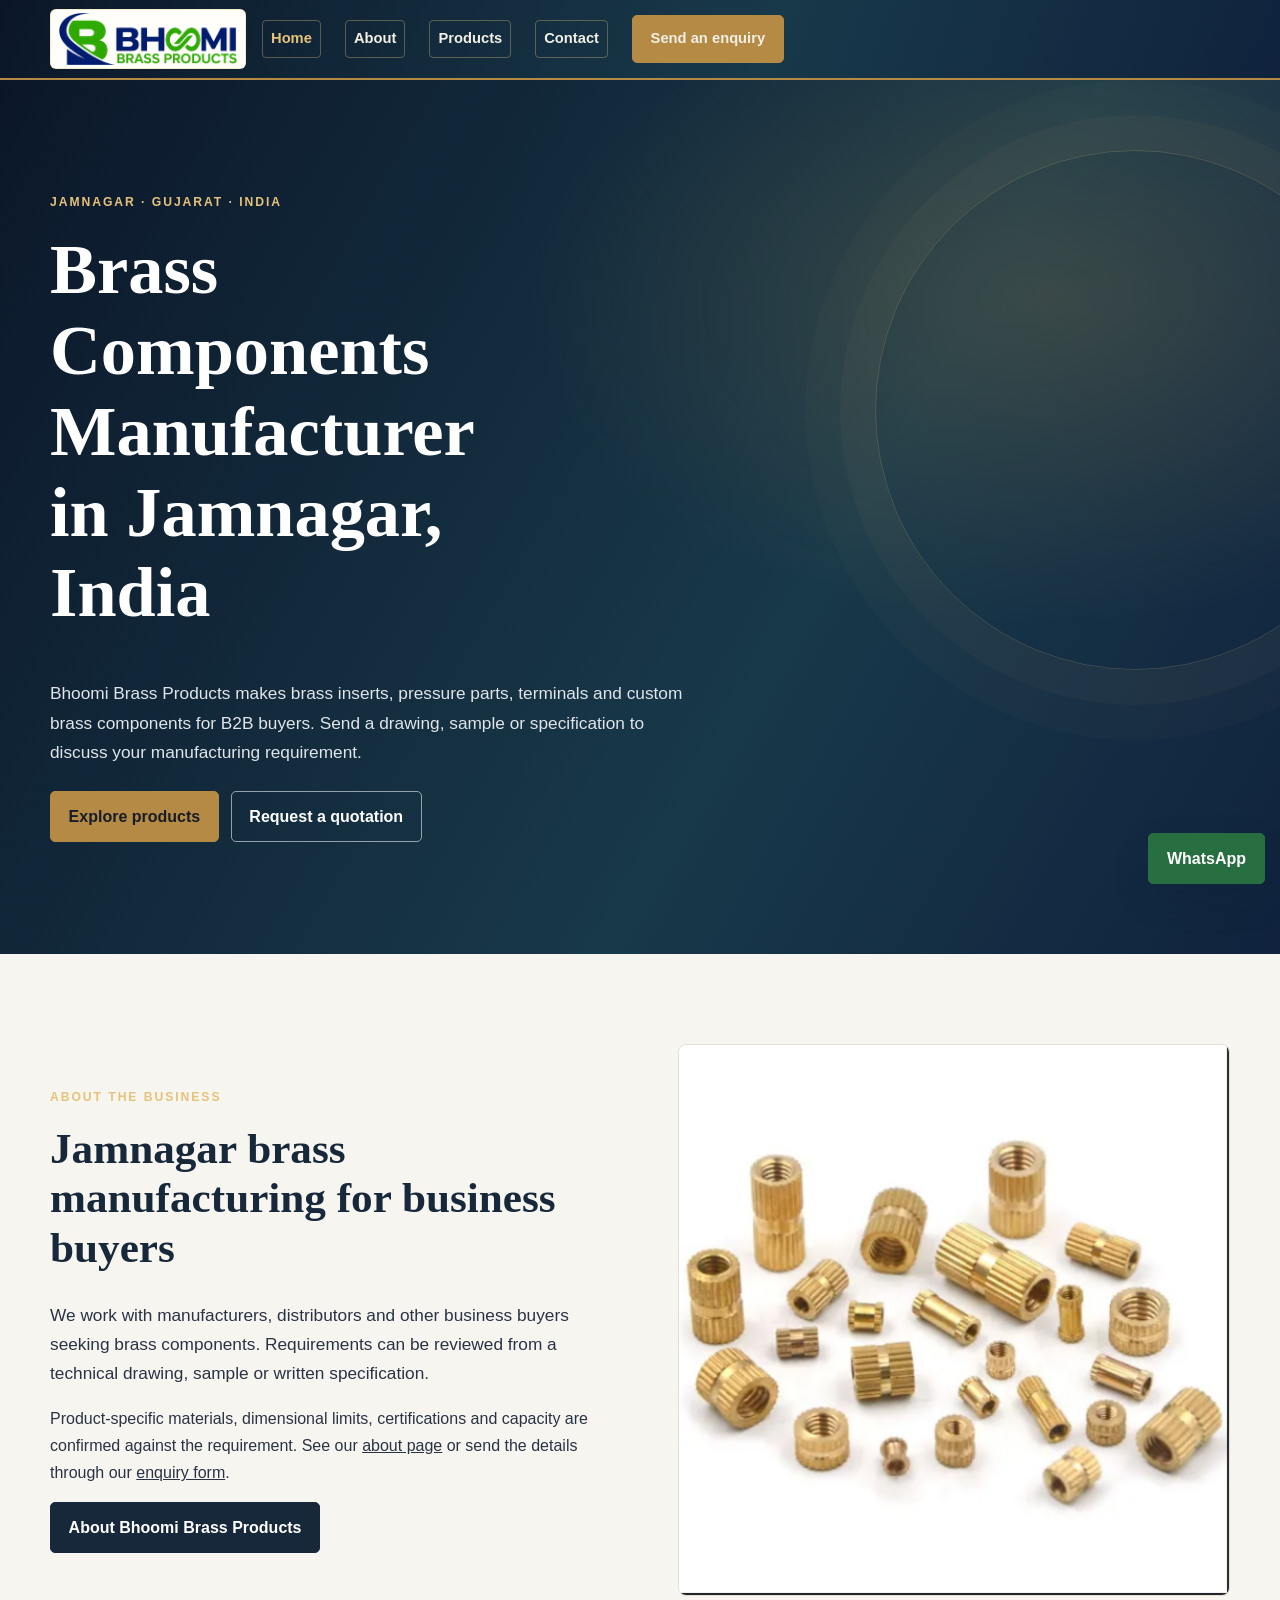
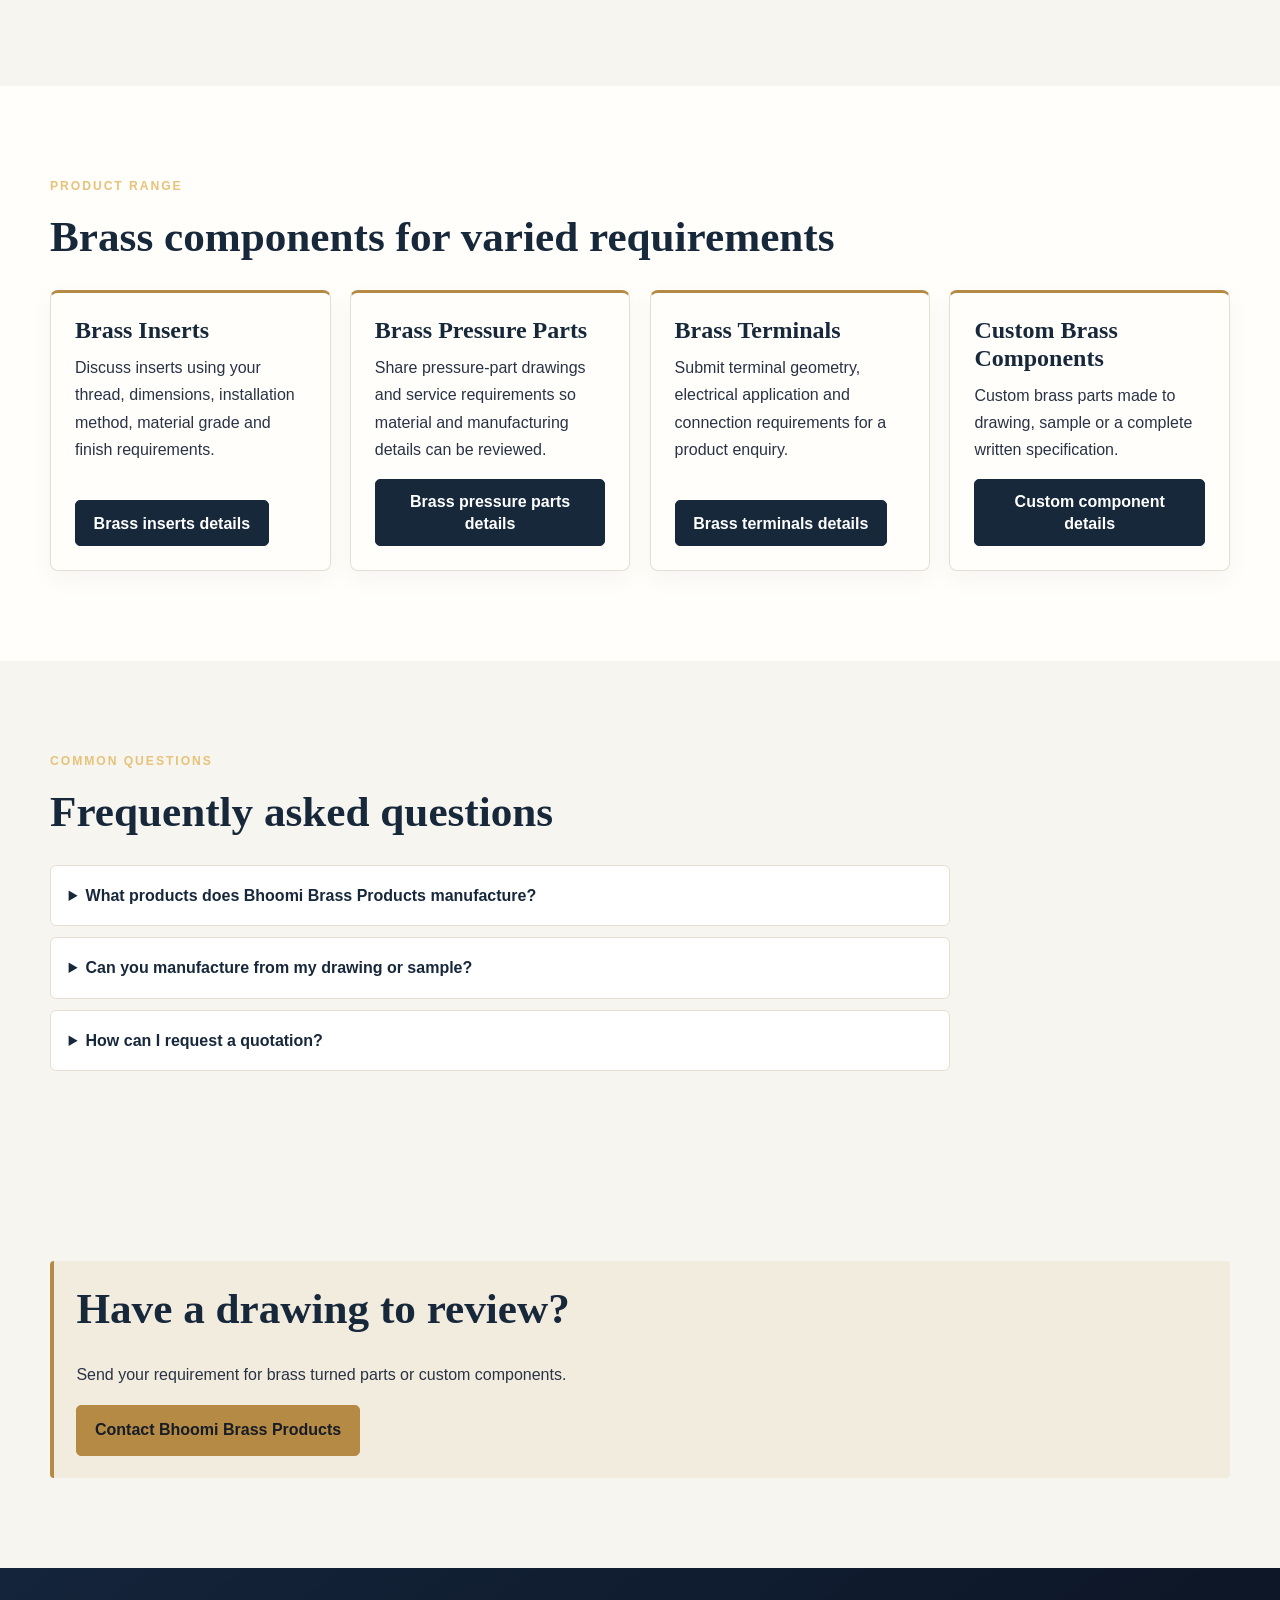
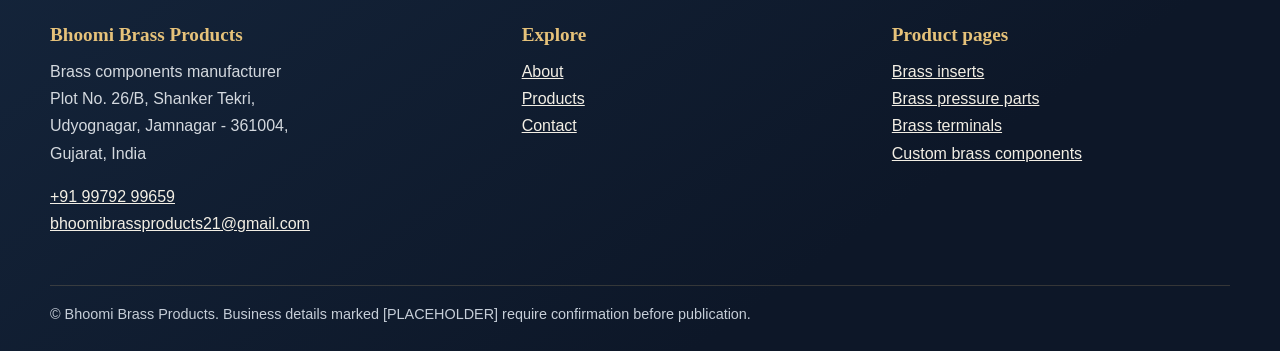
==== index.html @ fbcffc36 "Initial website upload" ====
<!doctype html>
<html lang="en-IN">
<head>
  <meta charset="utf-8">
  <meta name="viewport" content="width=device-width, initial-scale=1">
  <title>Brass Components Manufacturer in Jamnagar | Bhoomi</title>
  <meta name="description" content="Bhoomi Brass Products is a brass components manufacturer in Jamnagar, India, offering inserts, pressure parts, terminals and custom parts made to drawing.">
  <link rel="canonical" href="https://yourdomain.com/">
  <meta property="og:type" content="website">
  <meta property="og:title" content="Brass Components Manufacturer in Jamnagar | Bhoomi">
  <meta property="og:description" content="Bhoomi Brass Products is a brass components manufacturer in Jamnagar, India, offering inserts, pressure parts, terminals and custom parts made to drawing.">
  <meta property="og:url" content="https://yourdomain.com/">
  <meta property="og:image" content="https://yourdomain.com/images/bhoomi-brass-products-social.jpg">
  <meta property="og:image:width" content="1200"><meta property="og:image:height" content="630">
  <meta name="twitter:card" content="summary_large_image">
  <meta name="twitter:title" content="Brass Components Manufacturer in Jamnagar | Bhoomi">
  <meta name="twitter:description" content="Bhoomi Brass Products is a brass components manufacturer in Jamnagar, India, offering inserts, pressure parts, terminals and custom parts made to drawing.">
  <meta name="twitter:image" content="https://yourdomain.com/images/bhoomi-brass-products-social.jpg">
  <link rel="preload" as="image" href="/Bhoomi-Brass-Logo.png">
  <link rel="stylesheet" href="/styles.css">
  <script type="application/ld+json">
  {
    "@context":"https://schema.org",
    "@type":"LocalBusiness",
    "name":"Bhoomi Brass Products",
    "url":"https://yourdomain.com/",
    "logo":"https://yourdomain.com/Bhoomi-Brass-Logo.png",
    "image":"https://yourdomain.com/images/bhoomi-brass-products-social.jpg",
    "telephone":"+91 99792 99659",
    "email":"bhoomibrassproducts21@gmail.com",
    "taxID":"24AFWPN4892A1Z4",
    "address":{"@type":"PostalAddress","streetAddress":"Plot No. 26/B, Shanker Tekri, Udyognagar","addressLocality":"Jamnagar","addressRegion":"Gujarat","postalCode":"361004","addressCountry":"IN"},
    "sameAs":["[PLACEHOLDER: Google Business Profile URL]","[PLACEHOLDER: IndiaMART URL]","[PLACEHOLDER: LinkedIn URL]"],
    "openingHours":"[PLACEHOLDER: business days and opening hours]"
  }
  </script>
  <script type="application/ld+json">
  {"@context":"https://schema.org","@type":"FAQPage","mainEntity":[
    {"@type":"Question","name":"What brass components does Bhoomi Brass Products make?","acceptedAnswer":{"@type":"Answer","text":"The stated product range includes brass inserts, brass pressure parts, brass terminals and custom brass components made to drawing."}},
    {"@type":"Question","name":"Can I request custom brass parts made to drawing?","acceptedAnswer":{"@type":"Answer","text":"Yes. Share your drawing, sample or written specification so the requirements can be reviewed. Confirm material, dimensions, tolerances, finish and quantity in your enquiry."}},
    {"@type":"Question","name":"How can I send a manufacturing enquiry?","acceptedAnswer":{"@type":"Answer","text":"Use the contact form, call or WhatsApp. Include a drawing or sample details, material grade, dimensions, finish, quantity and delivery destination where known."}}
  ]}
  </script>
</head>
<body>
<a class="skip-link" href="#main">Skip to content</a>
<header class="site-header"><div class="wrap nav-row">
  <a class="logo" href="/" aria-label="Bhoomi Brass Products home"><img src="/Bhoomi-Brass-Logo.png" alt="Bhoomi Brass Products logo" width="1486" height="431"></a>
  <details class="nav-menu" open><summary aria-label="Toggle navigation menu">Menu</summary><nav class="nav-links" aria-label="Main navigation">
    <a href="/" aria-current="page">Home</a><a href="/about">About</a><a href="/products">Products</a><a href="/contact">Contact</a><a class="button" href="/contact">Send an enquiry</a>
  </nav></details>
</div></header>
<main id="main">
  <section class="hero"><div class="wrap">
    <p class="eyebrow">Jamnagar · Gujarat · India</p>
    <h1>Brass Components Manufacturer in Jamnagar, India</h1>
    <p>Bhoomi Brass Products makes brass inserts, pressure parts, terminals and custom brass components for B2B buyers. Send a drawing, sample or specification to discuss your manufacturing requirement.</p>
    <div class="actions"><a class="button" href="/products">Explore products</a><a class="button dark" href="/contact">Request a quotation</a></div>
  </div></section>
  <section class="section"><div class="wrap split">
    <div><p class="eyebrow">About the business</p><h2>Jamnagar brass manufacturing for business buyers</h2>
      <p class="lead">We work with manufacturers, distributors and other business buyers seeking brass components. Requirements can be reviewed from a technical drawing, sample or written specification.</p>
      <p>Product-specific materials, dimensional limits, certifications and capacity are confirmed against the requirement. See our <a href="/about">about page</a> or send the details through our <a href="/contact">enquiry form</a>.</p>
      <a class="button dark" href="/about">About Bhoomi Brass Products</a>
    </div>
    <img class="product-image" src="/insert.png" alt="Brass inserts shown as an example of Bhoomi Brass Products' product range" width="527" height="528" loading="lazy" decoding="async">
  </div></section>
  <section class="section alt"><div class="wrap">
    <p class="eyebrow">Product range</p><h2>Brass components for varied requirements</h2>
    <div class="grid product-range-grid">
      <article class="card"><h3>Brass Inserts</h3><p>Discuss inserts using your thread, dimensions, installation method, material grade and finish requirements.</p><a href="/brass-inserts">Brass inserts details</a></article>
      <article class="card"><h3>Brass Pressure Parts</h3><p>Share pressure-part drawings and service requirements so material and manufacturing details can be reviewed.</p><a href="/brass-pressure-parts">Brass pressure parts details</a></article>
      <article class="card"><h3>Brass Terminals</h3><p>Submit terminal geometry, electrical application and connection requirements for a product enquiry.</p><a href="/brass-terminals">Brass terminals details</a></article>
      <article class="card"><h3>Custom Brass Components</h3><p>Custom brass parts made to drawing, sample or a complete written specification.</p><a href="/custom-brass-components">Custom component details</a></article>
    </div>
  </div></section>
  <section class="section"><div class="wrap">
    <p class="eyebrow">Common questions</p><h2>Frequently asked questions</h2>
    <div class="faq-list">
      <details><summary>What products does Bhoomi Brass Products manufacture?</summary><p>The listed range is brass inserts, brass pressure parts, brass terminals and custom brass components made to drawing.</p></details>
      <details><summary>Can you manufacture from my drawing or sample?</summary><p>Share a drawing, sample details or written specification for review. Include material, dimensions, tolerances, finish and quantity where available.</p></details>
      <details><summary>How can I request a quotation?</summary><p>Use the contact form, telephone or WhatsApp. Attach or describe the drawing, material, finish, quantity and delivery destination.</p></details>
    </div>
  </div></section>
  <section class="section"><div class="wrap callout"><h2>Have a drawing to review?</h2><p>Send your requirement for brass turned parts or custom components.</p><a class="button" href="/contact">Contact Bhoomi Brass Products</a></div></section>
</main>
<footer class="site-footer"><div class="wrap"><div class="footer-grid">
  <div><h2>Bhoomi Brass Products</h2><p>Brass components manufacturer<br>Plot No. 26/B, Shanker Tekri,<br>Udyognagar, Jamnagar - 361004,<br>Gujarat, India</p><p><a href="tel:+919979299659">+91 99792 99659</a><br><a href="mailto:bhoomibrassproducts21@gmail.com">bhoomibrassproducts21@gmail.com</a></p></div>
  <div><h2>Explore</h2><p><a href="/about">About</a><br><a href="/products">Products</a><br><a href="/contact">Contact</a></p></div>
  <div><h2>Product pages</h2><p><a href="/brass-inserts">Brass inserts</a><br><a href="/brass-pressure-parts">Brass pressure parts</a><br><a href="/brass-terminals">Brass terminals</a><br><a href="/custom-brass-components">Custom brass components</a></p></div>
</div><div class="copyright">© Bhoomi Brass Products. Business details marked [PLACEHOLDER] require confirmation before publication.</div></div></footer>
<a class="button whatsapp" href="https://wa.me/919979299659" aria-label="Chat with Bhoomi Brass Products on WhatsApp">WhatsApp</a>
</body></html>
---- styles.css ----
@charset "UTF-8";
:root {
  color-scheme: light;
  --black: #101820;
  --navy: #17283b;
  --gold: #b58a45;
  --gold-light: #e6c27a;
  --ivory: #f7f5ef;
  --surface: #fffefa;
  --text: #293345;
  --muted: #596575;
  --line: #e5dfd3;
  --shadow: 0 16px 42px rgba(16, 29, 49, .09);
  font-family: Arial, Helvetica, sans-serif;
}
*, *::before, *::after { box-sizing: border-box; }
html { scroll-behavior: smooth; scroll-padding-top: 6rem; }
body { margin: 0; background: var(--ivory); color: var(--text); font: 400 1rem/1.7 Arial, Helvetica, sans-serif; }
h1, h2, h3 { margin: 0 0 .65em; color: var(--navy); font-family: Georgia, "Times New Roman", serif; font-weight: 600; line-height: 1.15; }
h1 { font-size: clamp(2.4rem, 6vw, 4.4rem); }
h2 { font-size: clamp(1.8rem, 4vw, 2.7rem); }
h3 { font-size: 1.35rem; }
p { margin: 0 0 1rem; }
a { color: inherit; }
a:hover { color: #876126; }
:focus-visible { outline: 3px solid var(--gold); outline-offset: 3px; }
.wrap { width: min(1180px, 100% - 40px); margin-inline: auto; }
.skip-link { position: absolute; z-index: 99; left: 1rem; top: -5rem; padding: .7rem 1rem; background: white; color: var(--navy); }
.skip-link:focus { top: 1rem; }
.site-header { position: sticky; z-index: 20; top: 0; border-bottom: 2px solid var(--gold); background: linear-gradient(110deg, #0b1729, #18394a 60%, #10223d); }
.nav-row { min-height: 78px; display: flex; align-items: center; justify-content: space-between; gap: 1rem; }
.logo { display: inline-flex; align-items: center; padding: 3px 8px; border: 1px solid rgba(230,194,122,.35); border-radius: 6px; background: #fffefa; }
.logo img { display: block; width: 178px; height: 52px; object-fit: contain; }
.nav-menu { position: relative; flex: 1; }
.nav-menu summary { display: none; cursor: pointer; color: var(--gold-light); font-weight: 700; list-style: none; padding: .55rem .8rem; border: 1px solid var(--gold); border-radius: 4px; }
.nav-menu summary::-webkit-details-marker { display: none; }
.nav-links { display: flex; align-items: center; gap: clamp(.8rem, 2vw, 1.5rem); }
.nav-links a { color: #f3efe5; font-size: .92rem; font-weight: 600; text-decoration: none; }
.nav-links a:not(.button) { padding: .35rem .5rem; border: 1px solid rgba(230,194,122,.35); border-radius: 4px; }
.nav-links a:hover, .nav-links a[aria-current="page"] { color: var(--gold-light); }
.button { display: inline-flex; justify-content: center; align-items: center; min-height: 46px; padding: .68rem 1.1rem; border: 1px solid var(--gold); border-radius: 5px; background: var(--gold); color: #171c25; font-weight: 700; text-decoration: none; }
.button:hover { border-color: var(--gold-light); background: var(--gold-light); color: #171c25; }
.button.dark { border-color: var(--navy); background: var(--navy); color: #fff; }
.button.dark:hover { border-color: var(--gold); background: var(--gold); color: #171c25; }
.hero { position: relative; overflow: hidden; padding: clamp(4rem, 9vw, 7rem) 0; color: white; background: radial-gradient(ellipse at 82% 25%, rgba(181,138,69,.22), transparent 35%), linear-gradient(120deg, #0b1729, #18394a 62%, #10223d); }
.hero::after { position: absolute; top: 8%; right: -9%; width: min(46vw, 520px); aspect-ratio: 1; border: 1px solid rgba(230,194,122,.2); border-radius: 50%; box-shadow: 0 0 0 35px rgba(230,194,122,.03), 0 0 0 70px rgba(230,194,122,.02); content: ""; pointer-events: none; }
.hero .wrap { position: relative; z-index: 1; }
.eyebrow { margin-bottom: 1rem; color: var(--gold-light); font-size: .76rem; font-weight: 700; letter-spacing: .16em; text-transform: uppercase; }
.hero h1 { max-width: 13ch; color: #fff; }
.hero p:not(.eyebrow) { max-width: 66ch; color: #e0e5e9; font-size: 1.08rem; }
.actions { display: flex; flex-wrap: wrap; gap: .75rem; margin-top: 1.5rem; }
.hero .button.dark { border-color: rgba(255,255,255,.55); background: transparent; color: white; }
.hero .button.dark:hover { background: white; color: var(--navy); }
.page-head { padding: clamp(3rem, 7vw, 5rem) 0; color: white; background: radial-gradient(ellipse at 85% 20%, rgba(181,138,69,.17), transparent 35%), linear-gradient(120deg,#0b1729,#18394a); }
.page-head h1 { color: white; font-size: clamp(2.3rem, 5vw, 3.8rem); }
.page-head p { max-width: 72ch; color: #e0e5e9; }
.breadcrumbs { margin: 0 0 1rem; color: #e6c27a; font-size: .9rem; }
.breadcrumbs a { color: #f3efe5; }
.section { padding: clamp(3.5rem, 7vw, 6rem) 0; }
.section.alt { background: #fffefa; }
.section-tint { background: linear-gradient(140deg,#f1eee5,#f9f8f3 60%,#eee9dc); }
.lead { max-width: 76ch; font-size: 1.08rem; }
.grid { display: grid; grid-template-columns: repeat(auto-fit, minmax(min(100%, 245px), 1fr)); gap: 1.2rem; }
.card { padding: 1.5rem; border: 1px solid var(--line); border-top: 3px solid var(--gold); border-radius: 8px; background: var(--surface); box-shadow: 0 8px 24px rgba(16,34,61,.045); }
.card h3 { margin-bottom: .6rem; }
.card p:last-child { margin-bottom: 0; }
.product-range-grid .card { display: flex; min-width: 0; flex-direction: column; }
.product-range-grid .card h2,
.product-range-grid .card h3 { overflow-wrap: anywhere; font-size: 1.5rem; }
.product-range-grid .card > a { display: inline-flex; width: fit-content; max-width: 100%; min-height: 46px; align-items: center; justify-content: center; margin-top: auto; padding: .68rem 1.1rem; border: 1px solid var(--navy); border-radius: 5px; background: var(--navy); color: #fff; font-weight: 700; line-height: 1.35; text-align: center; text-decoration: none; }
.product-range-grid .card > a:hover { border-color: var(--gold); background: var(--gold); color: #171c25; }
.split { display: grid; grid-template-columns: repeat(2, minmax(0,1fr)); gap: clamp(2rem, 6vw, 5rem); align-items: center; }
.product-image { display: block; width: 100%; height: auto; border: 1px solid var(--line); border-radius: 8px; background: white; }
.product-gallery { align-items: stretch; }
.product-gallery .card { padding: 1rem; }
.product-photo-slot { aspect-ratio: 4 / 3; border: 1px dashed #bca879; border-radius: 6px; background: linear-gradient(145deg, #f8f6f0, #eee8db); }
.product-card h3 { margin-top: 1rem; }
.product-card p { margin-bottom: 0; font-size: .92rem; }
.callout { padding: 1.4rem; border-left: 4px solid var(--gold); border-radius: 4px; background: #f2ecdf; }
.faq-list { max-width: 900px; }
.faq-list details { margin: .7rem 0; padding: 1rem 1.1rem; border: 1px solid var(--line); border-radius: 6px; background: white; }
.faq-list summary { color: var(--navy); cursor: pointer; font-weight: 700; }
.faq-list details p { margin: .75rem 0 0; }
.contact-grid { display: grid; grid-template-columns: minmax(250px,.8fr) minmax(0,1.2fr); gap: 2rem; align-items: start; }
.contact-panel, .form-panel { padding: clamp(1.3rem, 3vw, 2rem); border: 1px solid var(--line); border-radius: 8px; background: white; box-shadow: var(--shadow); }
.contact-panel address { font-style: normal; }
.contact-panel p { margin-bottom: .8rem; }
.contact-panel a { color: var(--navy); font-weight: 700; }
form { display: grid; grid-template-columns: repeat(2,minmax(0,1fr)); gap: 1rem; }
form .full { grid-column: 1 / -1; }
label { display: block; margin-bottom: .35rem; color: var(--navy); font-size: .9rem; font-weight: 700; }
input, select, textarea { width: 100%; min-height: 46px; padding: .7rem .8rem; border: 1px solid #c9cdd2; border-radius: 4px; background: #fff; color: var(--text); font: inherit; }
textarea { min-height: 140px; resize: vertical; }
input:focus, select:focus, textarea:focus { border-color: var(--gold); outline: 3px solid rgba(181,138,69,.18); }
.site-footer { padding: 3.5rem 0 1.5rem; background: linear-gradient(145deg,#14243a,#0d1728 68%); color: #d4d9df; }
.footer-grid { display: grid; grid-template-columns: 1.3fr 1fr 1fr; gap: 2rem; }
.site-footer h2 { color: var(--gold-light); font-size: 1.2rem; }
.site-footer p { color: #d4d9df; }
.site-footer a { color: #f3efe5; }
.site-footer a:hover { color: var(--gold-light); }
.copyright { margin-top: 2rem; padding-top: 1rem; border-top: 1px solid rgba(230,194,122,.18); color: #c6ced8; font-size: .9rem; }
.whatsapp { position: fixed; z-index: 15; right: 1rem; bottom: 1rem; border-color: #276f40; background: #276f40; color: white; box-shadow: var(--shadow); }
.whatsapp:hover { border-color: #1d5631; background: #1d5631; color: white; }
.notice { padding: 1rem; border: 1px solid var(--line); border-radius: 4px; background: #fffefa; }
@media (max-width: 850px) {
  .nav-links { justify-content: flex-end; flex-wrap: wrap; gap: .35rem .55rem; }
  .nav-links a { font-size: .83rem; }
  .split, .contact-grid { grid-template-columns: 1fr; }
}
@media (max-width: 600px) {
  .wrap { width: min(100% - 32px, 1180px); }
  .nav-row { min-height: 68px; flex-wrap: wrap; padding-block: .5rem; }
  .logo img { width: 145px; height: 45px; }
  .nav-menu { flex-basis: 100%; }
  .nav-links { justify-content: flex-start; gap: .35rem .5rem; }
  .nav-links a { padding: .3rem .4rem; font-size: .78rem; }
  .nav-links .button { min-height: 36px; padding: .4rem .55rem; }
  .footer-grid { grid-template-columns: 1fr 1fr; gap: 1.3rem; }
  .footer-grid > div:first-child { grid-column: 1 / -1; }
  form { grid-template-columns: 1fr; }
  form .full { grid-column: 1; }
  .whatsapp { right: .65rem; bottom: .65rem; }
}
@media (prefers-reduced-motion: reduce) {
  *, *::before, *::after { scroll-behavior: auto !important; animation-duration: .01ms !important; transition-duration: .01ms !important; }
}
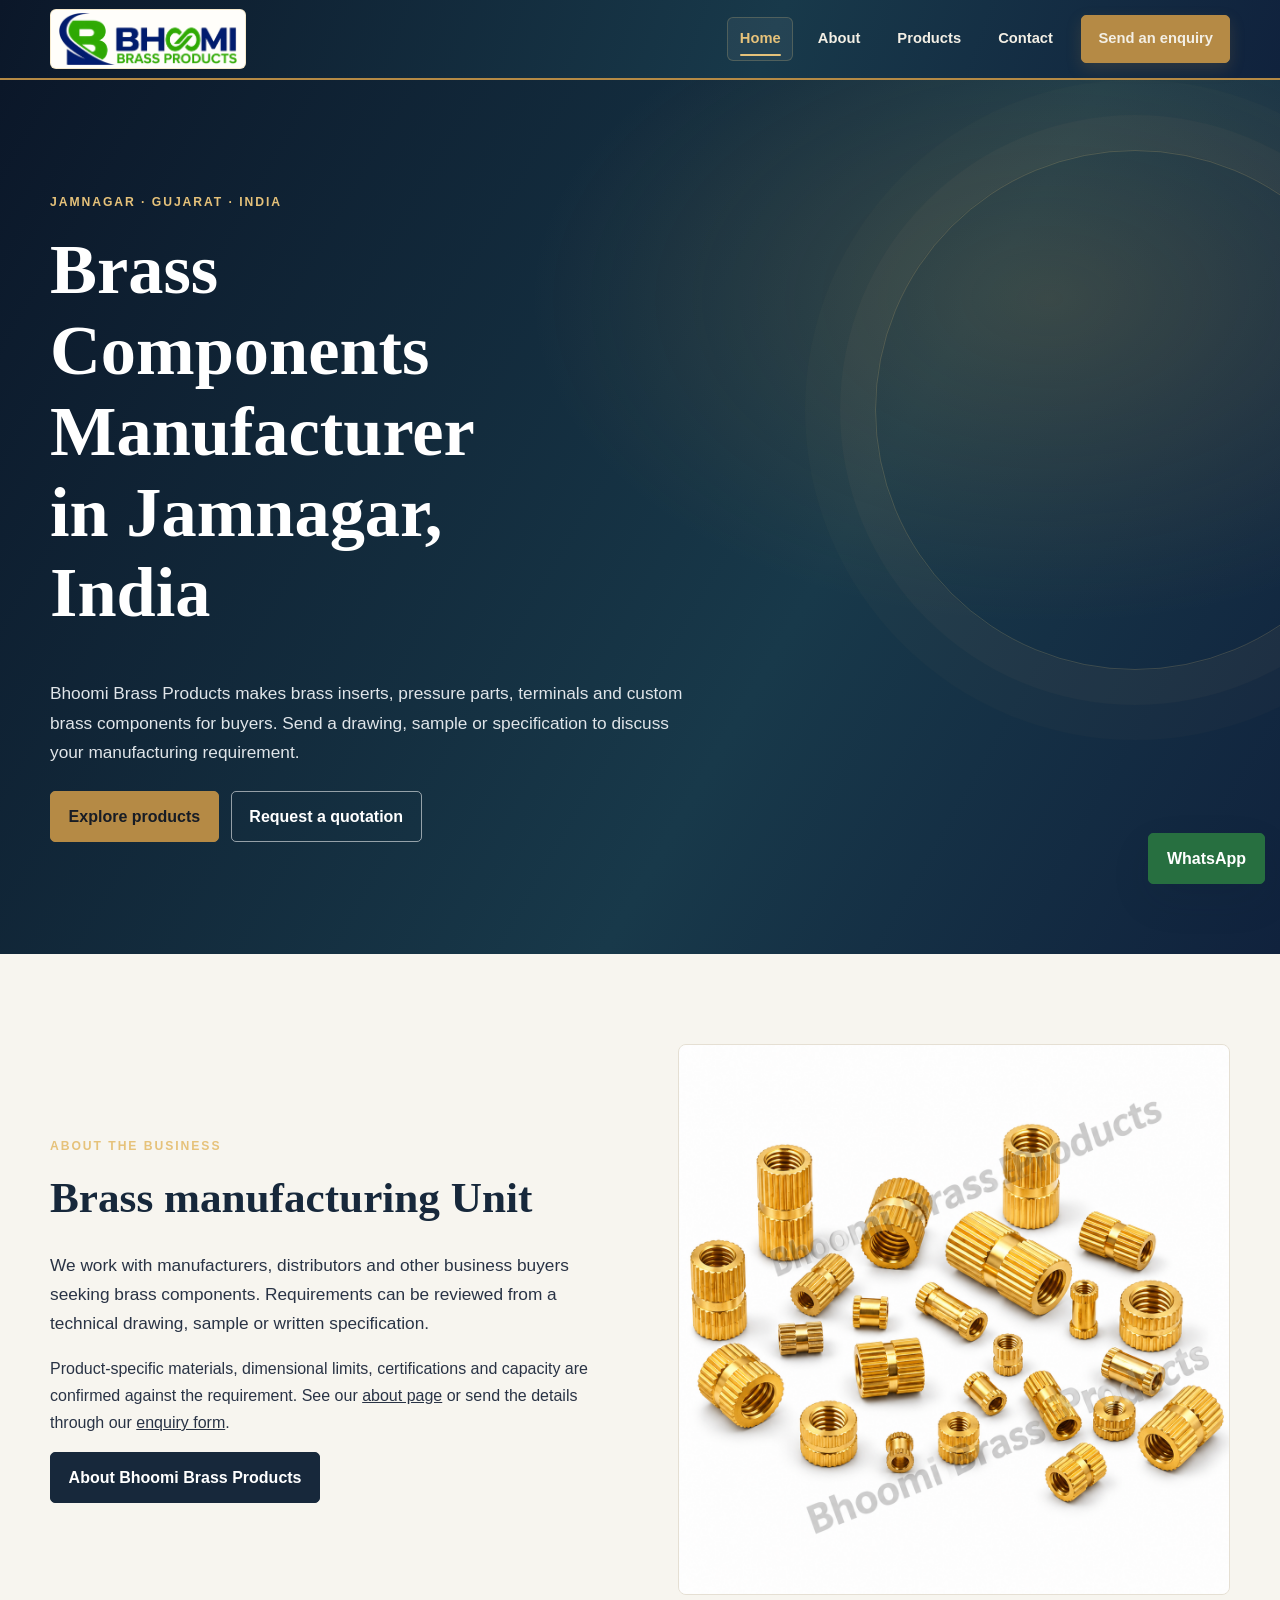
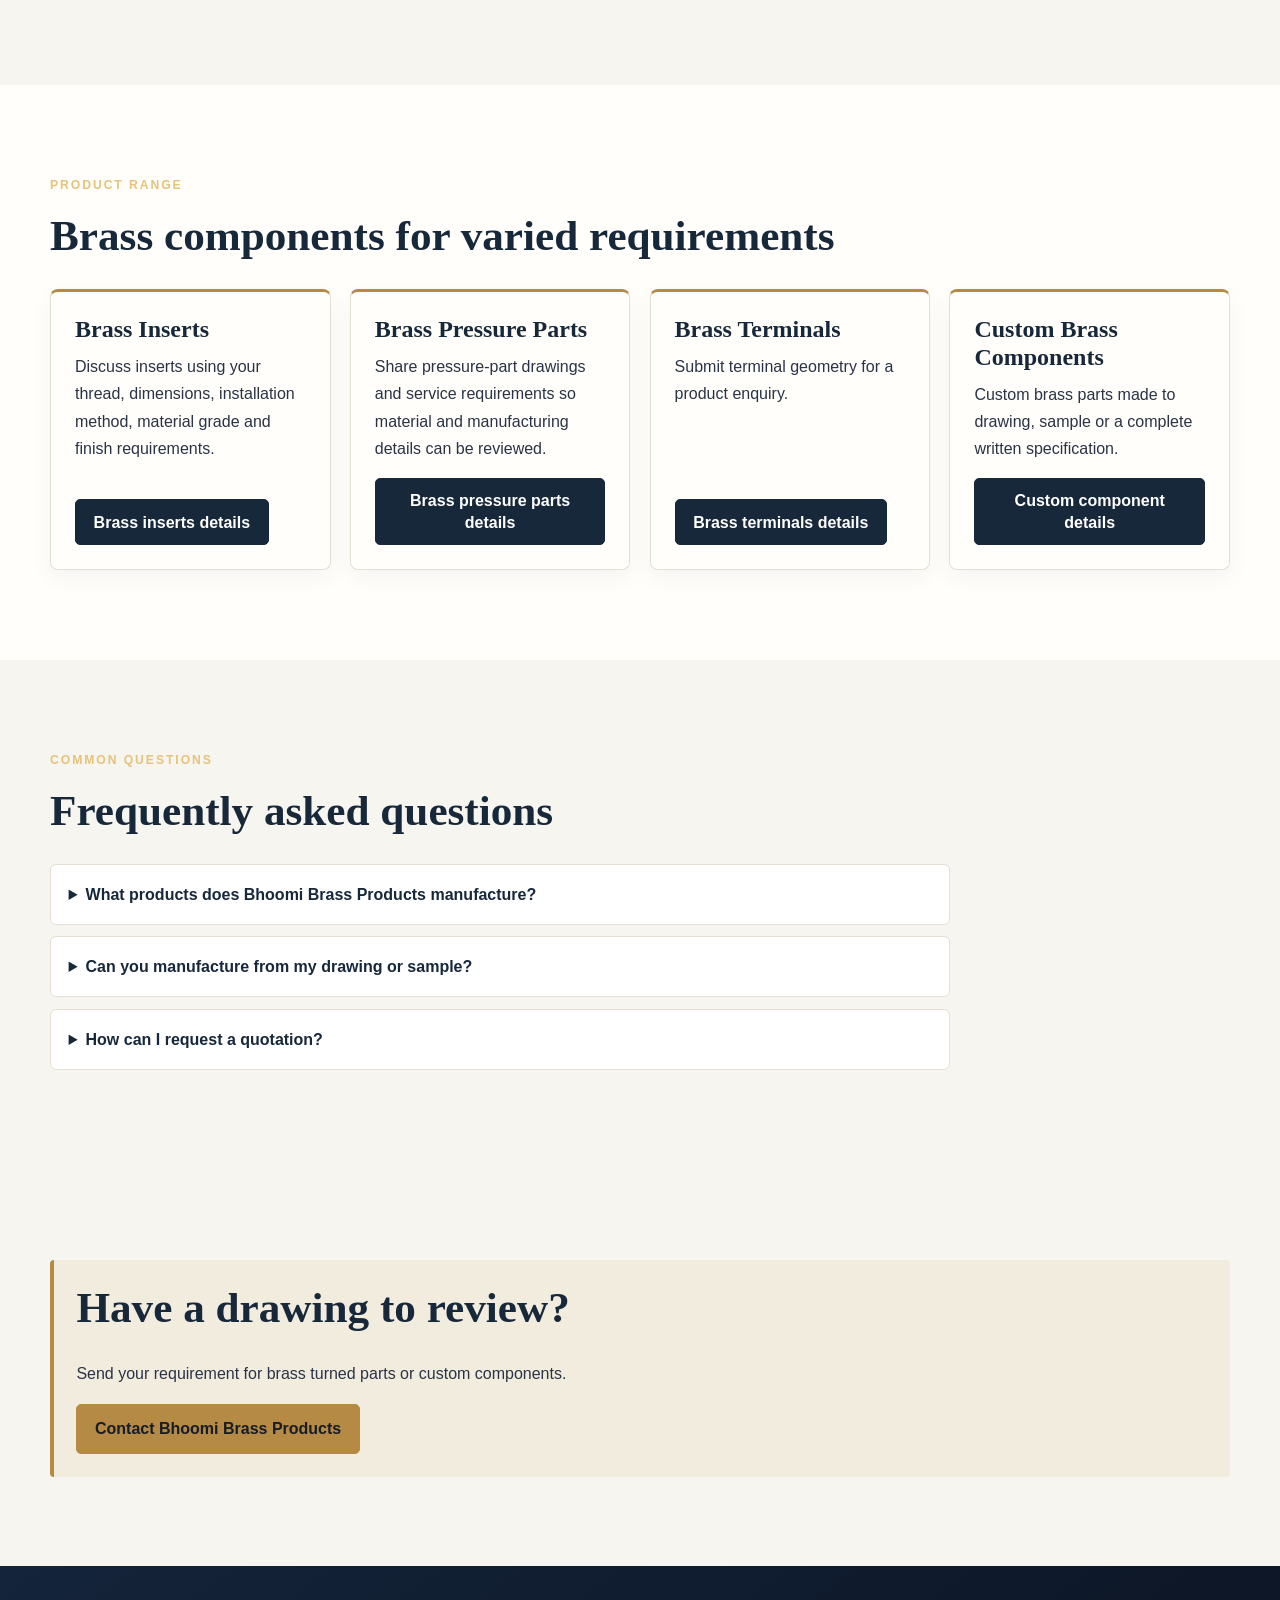
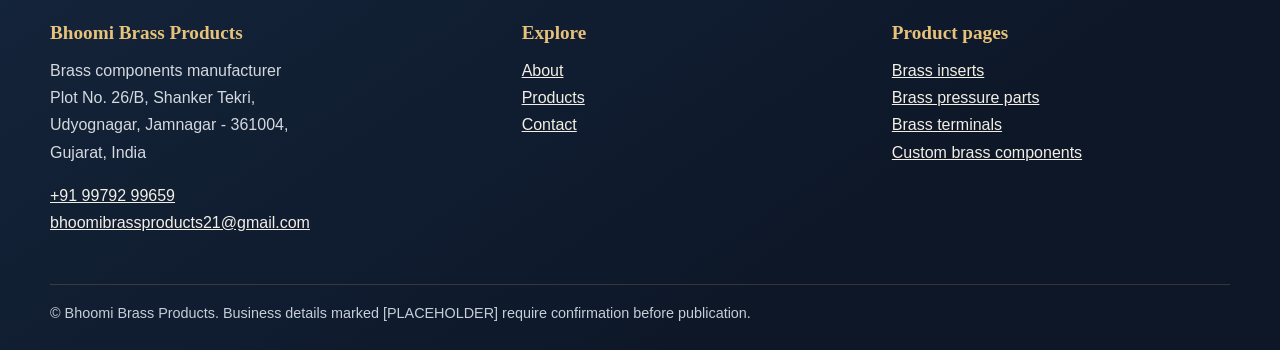
==== commit 76941ca0: "Updated website" ====
--- a/index.html
+++ b/index.html
@@ -46,31 +46,34 @@
 <a class="skip-link" href="#main">Skip to content</a>
 <header class="site-header"><div class="wrap nav-row">
   <a class="logo" href="/" aria-label="Bhoomi Brass Products home"><img src="/Bhoomi-Brass-Logo.png" alt="Bhoomi Brass Products logo" width="1486" height="431"></a>
-  <details class="nav-menu" open><summary aria-label="Toggle navigation menu">Menu</summary><nav class="nav-links" aria-label="Main navigation">
+  <nav class="nav-menu" aria-label="Main navigation">
+    <button class="nav-menu-toggle" type="button" aria-expanded="false" aria-controls="main-navigation">Menu</button>
+    <div class="nav-links" id="main-navigation">
     <a href="/" aria-current="page">Home</a><a href="/about">About</a><a href="/products">Products</a><a href="/contact">Contact</a><a class="button" href="/contact">Send an enquiry</a>
-  </nav></details>
+    </div>
+  </nav>
 </div></header>
 <main id="main">
   <section class="hero"><div class="wrap">
     <p class="eyebrow">Jamnagar · Gujarat · India</p>
     <h1>Brass Components Manufacturer in Jamnagar, India</h1>
-    <p>Bhoomi Brass Products makes brass inserts, pressure parts, terminals and custom brass components for B2B buyers. Send a drawing, sample or specification to discuss your manufacturing requirement.</p>
+    <p>Bhoomi Brass Products makes brass inserts, pressure parts, terminals and custom brass components for  buyers. Send a drawing, sample or specification to discuss your manufacturing requirement.</p>
     <div class="actions"><a class="button" href="/products">Explore products</a><a class="button dark" href="/contact">Request a quotation</a></div>
   </div></section>
   <section class="section"><div class="wrap split">
-    <div><p class="eyebrow">About the business</p><h2>Jamnagar brass manufacturing for business buyers</h2>
+    <div><p class="eyebrow">About the business</p><h2>Brass manufacturing Unit</h2>
       <p class="lead">We work with manufacturers, distributors and other business buyers seeking brass components. Requirements can be reviewed from a technical drawing, sample or written specification.</p>
       <p>Product-specific materials, dimensional limits, certifications and capacity are confirmed against the requirement. See our <a href="/about">about page</a> or send the details through our <a href="/contact">enquiry form</a>.</p>
       <a class="button dark" href="/about">About Bhoomi Brass Products</a>
     </div>
-    <img class="product-image" src="/insert.png" alt="Brass inserts shown as an example of Bhoomi Brass Products' product range" width="527" height="528" loading="lazy" decoding="async">
+    <img class="product-image" src="/insert.png" alt="Brass inserts shown as an example of Bhoomi Brass Products' product range" width="1254" height="1254" loading="lazy" decoding="async">
   </div></section>
   <section class="section alt"><div class="wrap">
     <p class="eyebrow">Product range</p><h2>Brass components for varied requirements</h2>
     <div class="grid product-range-grid">
       <article class="card"><h3>Brass Inserts</h3><p>Discuss inserts using your thread, dimensions, installation method, material grade and finish requirements.</p><a href="/brass-inserts">Brass inserts details</a></article>
       <article class="card"><h3>Brass Pressure Parts</h3><p>Share pressure-part drawings and service requirements so material and manufacturing details can be reviewed.</p><a href="/brass-pressure-parts">Brass pressure parts details</a></article>
-      <article class="card"><h3>Brass Terminals</h3><p>Submit terminal geometry, electrical application and connection requirements for a product enquiry.</p><a href="/brass-terminals">Brass terminals details</a></article>
+      <article class="card"><h3>Brass Terminals</h3><p>Submit terminal geometry for a product enquiry.</p><a href="/brass-terminals">Brass terminals details</a></article>
       <article class="card"><h3>Custom Brass Components</h3><p>Custom brass parts made to drawing, sample or a complete written specification.</p><a href="/custom-brass-components">Custom component details</a></article>
     </div>
   </div></section>
@@ -90,4 +93,4 @@
   <div><h2>Product pages</h2><p><a href="/brass-inserts">Brass inserts</a><br><a href="/brass-pressure-parts">Brass pressure parts</a><br><a href="/brass-terminals">Brass terminals</a><br><a href="/custom-brass-components">Custom brass components</a></p></div>
 </div><div class="copyright">© Bhoomi Brass Products. Business details marked [PLACEHOLDER] require confirmation before publication.</div></div></footer>
 <a class="button whatsapp" href="https://wa.me/919979299659" aria-label="Chat with Bhoomi Brass Products on WhatsApp">WhatsApp</a>
-</body></html>
+</body><script>const menuToggle=document.querySelector(".nav-menu-toggle"),menu=document.querySelector(".nav-menu");menuToggle?.addEventListener("click",()=>{const open=menu.classList.toggle("is-open");menuToggle.setAttribute("aria-expanded",String(open))});document.addEventListener("click",event=>{if(menu&&!menu.contains(event.target)){menu.classList.remove("is-open");menuToggle?.setAttribute("aria-expanded","false")}});</script></html>
--- a/styles.css
+++ b/styles.css
@@ -28,16 +28,22 @@
 .skip-link { position: absolute; z-index: 99; left: 1rem; top: -5rem; padding: .7rem 1rem; background: white; color: var(--navy); }
 .skip-link:focus { top: 1rem; }
 .site-header { position: sticky; z-index: 20; top: 0; border-bottom: 2px solid var(--gold); background: linear-gradient(110deg, #0b1729, #18394a 60%, #10223d); }
-.nav-row { min-height: 78px; display: flex; align-items: center; justify-content: space-between; gap: 1rem; }
-.logo { display: inline-flex; align-items: center; padding: 3px 8px; border: 1px solid rgba(230,194,122,.35); border-radius: 6px; background: #fffefa; }
+.nav-row { min-height: 78px; display: flex; align-items: center; justify-content: space-between; gap: 1.25rem; }
+.logo { display: inline-flex; flex-shrink: 0; align-items: center; padding: 3px 8px; border: 1px solid rgba(230,194,122,.35); border-radius: 6px; background: #fffefa; transition: border-color .2s ease, box-shadow .2s ease; }
+.logo:hover { border-color: var(--gold-light); box-shadow: 0 6px 18px rgba(0,0,0,.12); }
 .logo img { display: block; width: 178px; height: 52px; object-fit: contain; }
 .nav-menu { position: relative; flex: 1; }
-.nav-menu summary { display: none; cursor: pointer; color: var(--gold-light); font-weight: 700; list-style: none; padding: .55rem .8rem; border: 1px solid var(--gold); border-radius: 4px; }
-.nav-menu summary::-webkit-details-marker { display: none; }
-.nav-links { display: flex; align-items: center; gap: clamp(.8rem, 2vw, 1.5rem); }
-.nav-links a { color: #f3efe5; font-size: .92rem; font-weight: 600; text-decoration: none; }
-.nav-links a:not(.button) { padding: .35rem .5rem; border: 1px solid rgba(230,194,122,.35); border-radius: 4px; }
-.nav-links a:hover, .nav-links a[aria-current="page"] { color: var(--gold-light); }
+.nav-menu-toggle { display: none; }
+.nav-links { display: flex; justify-content: flex-end; align-items: center; gap: clamp(.35rem, 1.2vw, .75rem); }
+.nav-links a { position: relative; color: #f3efe5; font-size: .92rem; font-weight: 600; text-decoration: none; transition: color .2s ease, background .2s ease, border-color .2s ease, transform .2s ease; }
+.nav-links a:not(.button) { padding: .55rem .72rem; border: 1px solid transparent; border-radius: 6px; }
+.nav-links a:not(.button)::after { position: absolute; right: .72rem; bottom: .28rem; left: .72rem; height: 2px; border-radius: 2px; background: var(--gold-light); content: ""; transform: scaleX(0); transition: transform .2s ease; }
+.nav-links a:not(.button):hover,
+.nav-links a:not(.button)[aria-current="page"] { border-color: rgba(230,194,122,.22); background: rgba(255,255,255,.06); color: var(--gold-light); }
+.nav-links a:not(.button):hover::after,
+.nav-links a:not(.button)[aria-current="page"]::after { transform: scaleX(1); }
+.nav-links .button { min-height: 42px; margin-left: .25rem; padding-inline: 1rem; box-shadow: 0 6px 16px rgba(181,138,69,.18); }
+.nav-links .button:hover { transform: translateY(-2px); }
 .button { display: inline-flex; justify-content: center; align-items: center; min-height: 46px; padding: .68rem 1.1rem; border: 1px solid var(--gold); border-radius: 5px; background: var(--gold); color: #171c25; font-weight: 700; text-decoration: none; }
 .button:hover { border-color: var(--gold-light); background: var(--gold-light); color: #171c25; }
 .button.dark { border-color: var(--navy); background: var(--navy); color: #fff; }
@@ -65,6 +71,19 @@
 .card h3 { margin-bottom: .6rem; }
 .card p:last-child { margin-bottom: 0; }
 .product-range-grid .card { display: flex; min-width: 0; flex-direction: column; }
+.product-range-grid .card,
+.product-card {
+  cursor: pointer;
+  transition: transform .28s ease, box-shadow .28s ease, border-color .28s ease;
+}
+.product-range-grid .card:hover,
+.product-range-grid .card:focus-within,
+.product-card:hover,
+.product-card:focus-within {
+  transform: translateY(-4px) scale(1.025);
+  border-color: rgba(181, 138, 69, .55);
+  box-shadow: 0 14px 34px rgba(16, 34, 61, .14);
+}
 .product-range-grid .card h2,
 .product-range-grid .card h3 { overflow-wrap: anywhere; font-size: 1.5rem; }
 .product-range-grid .card > a { display: inline-flex; width: fit-content; max-width: 100%; min-height: 46px; align-items: center; justify-content: center; margin-top: auto; padding: .68rem 1.1rem; border: 1px solid var(--navy); border-radius: 5px; background: var(--navy); color: #fff; font-weight: 700; line-height: 1.35; text-align: center; text-decoration: none; }
@@ -73,6 +92,15 @@
 .product-image { display: block; width: 100%; height: auto; border: 1px solid var(--line); border-radius: 8px; background: white; }
 .product-gallery { align-items: stretch; }
 .product-gallery .card { padding: 1rem; }
+.product-card .product-image {
+  aspect-ratio: 4 / 3;
+  object-fit: contain;
+  transition: transform .35s ease;
+}
+.product-card:hover .product-image,
+.product-card:focus-within .product-image {
+  transform: scale(1.025);
+}
 .product-photo-slot { aspect-ratio: 4 / 3; border: 1px dashed #bca879; border-radius: 6px; background: linear-gradient(145deg, #f8f6f0, #eee8db); }
 .product-card h3 { margin-top: 1rem; }
 .product-card p { margin-bottom: 0; font-size: .92rem; }
@@ -103,18 +131,54 @@
 .whatsapp:hover { border-color: #1d5631; background: #1d5631; color: white; }
 .notice { padding: 1rem; border: 1px solid var(--line); border-radius: 4px; background: #fffefa; }
 @media (max-width: 850px) {
-  .nav-links { justify-content: flex-end; flex-wrap: wrap; gap: .35rem .55rem; }
-  .nav-links a { font-size: .83rem; }
+  .nav-row { min-height: 72px; position: relative; }
+  .logo img { width: 158px; height: 46px; }
+  .nav-menu { position: static; flex: 0 1 auto; }
+  .nav-menu:not(.is-open) .nav-links { display: none; }
+  .nav-menu-toggle {
+    display: inline-flex;
+    min-height: 40px;
+    align-items: center;
+    justify-content: center;
+    gap: .45rem;
+    cursor: pointer;
+    color: var(--gold-light);
+    font-weight: 700;
+    background: transparent;
+    padding: .45rem .65rem;
+    border: 1px solid rgba(230,194,122,.65);
+    border-radius: 6px;
+    font: inherit;
+  }
+  .nav-menu-toggle::before { content: "\2630"; font-size: 1.05rem; }
+  .nav-menu-toggle[aria-expanded="true"]::before { content: "\2715"; }
+  .nav-links {
+    position: absolute;
+    z-index: 30;
+    top: calc(100% - 2px);
+    right: 0;
+    width: 190px;
+    max-width: calc(100vw - 32px);
+    display: grid;
+    justify-items: stretch;
+    gap: .15rem;
+    padding: .35rem;
+    border: 1px solid rgba(230,194,122,.35);
+    border-radius: 8px;
+    background: #10223d;
+    box-shadow: 0 12px 24px rgba(3,10,20,.24);
+  }
+  .nav-links a { width: 100%; font-size: .82rem; text-align: center; }
+  .nav-links a:not(.button) { padding: .42rem .55rem; }
+  .nav-links a:not(.button)::after { display: none; }
+  .nav-links .button { min-height: 38px; margin: .15rem 0 0; }
   .split, .contact-grid { grid-template-columns: 1fr; }
 }
 @media (max-width: 600px) {
   .wrap { width: min(100% - 32px, 1180px); }
   .nav-row { min-height: 68px; flex-wrap: wrap; padding-block: .5rem; }
   .logo img { width: 145px; height: 45px; }
-  .nav-menu { flex-basis: 100%; }
-  .nav-links { justify-content: flex-start; gap: .35rem .5rem; }
-  .nav-links a { padding: .3rem .4rem; font-size: .78rem; }
-  .nav-links .button { min-height: 36px; padding: .4rem .55rem; }
+  .nav-menu { margin-left: auto; }
   .footer-grid { grid-template-columns: 1fr 1fr; gap: 1.3rem; }
   .footer-grid > div:first-child { grid-column: 1 / -1; }
   form { grid-template-columns: 1fr; }
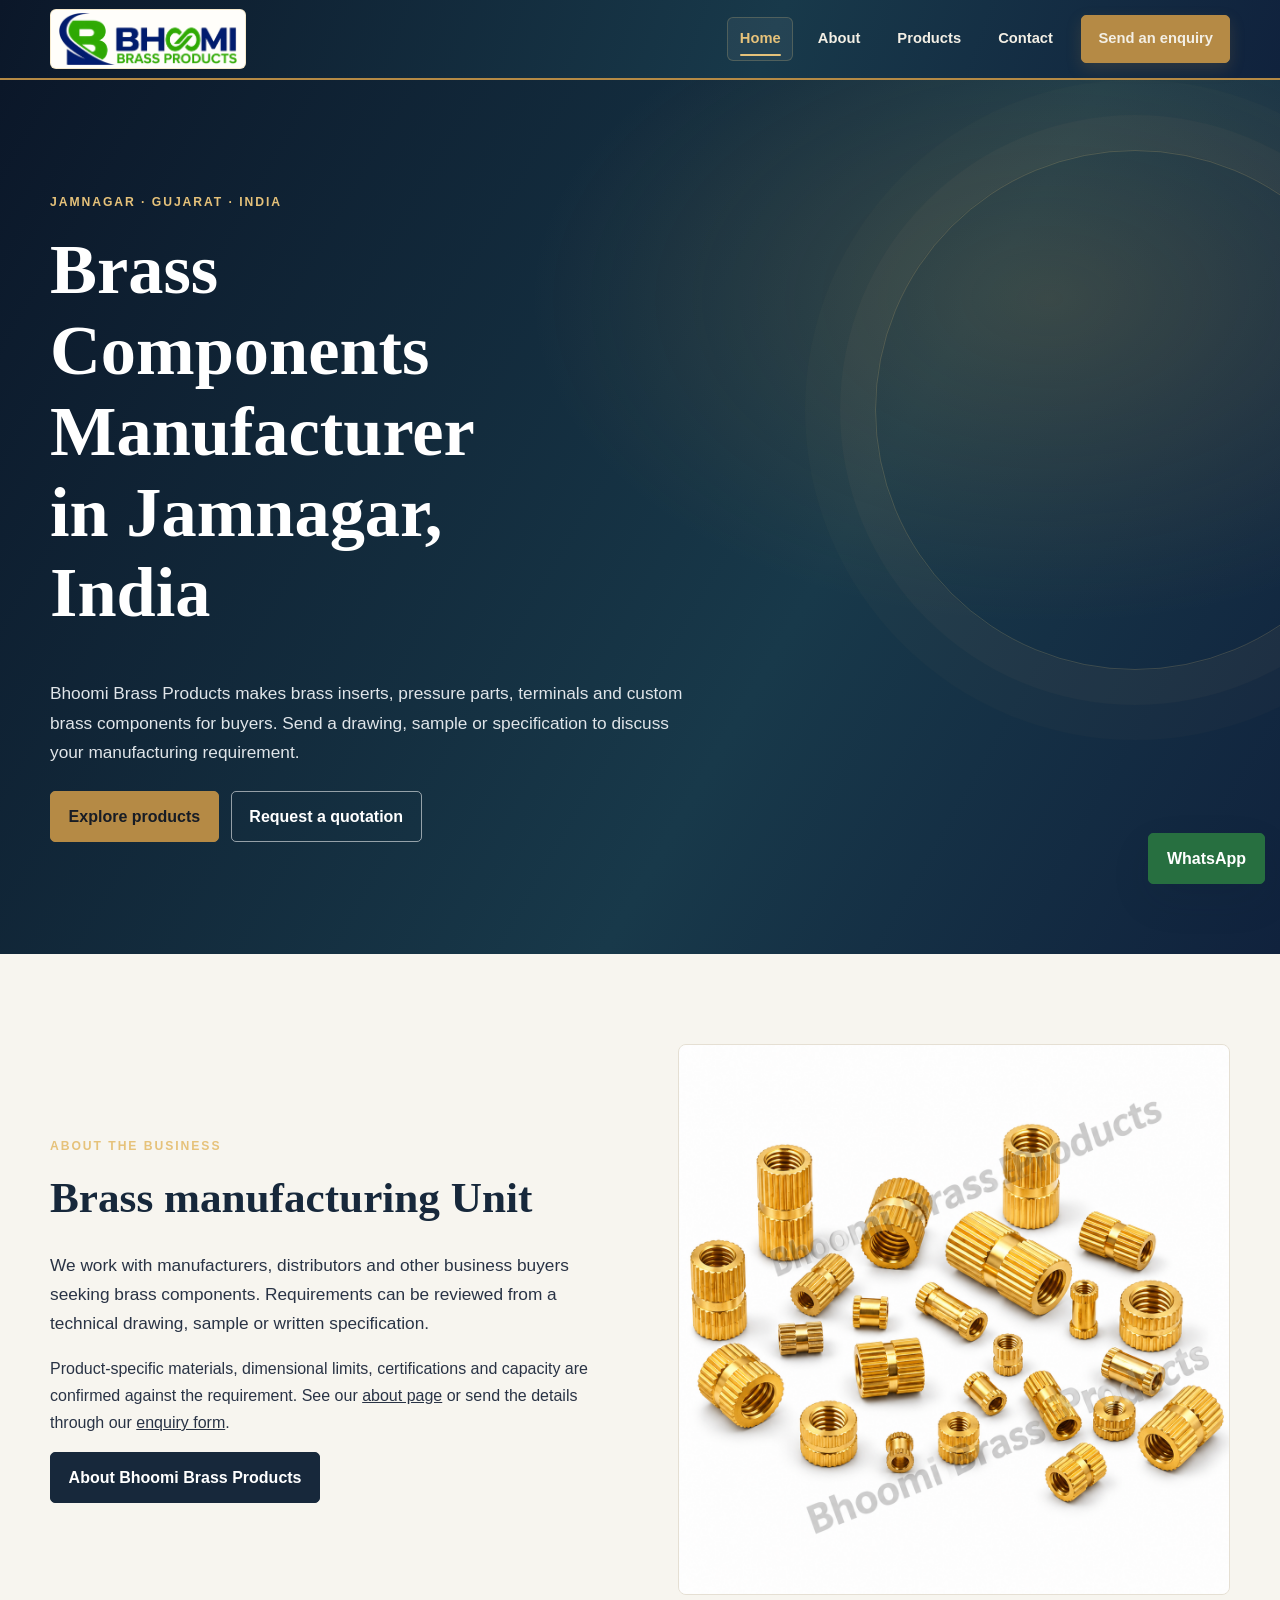
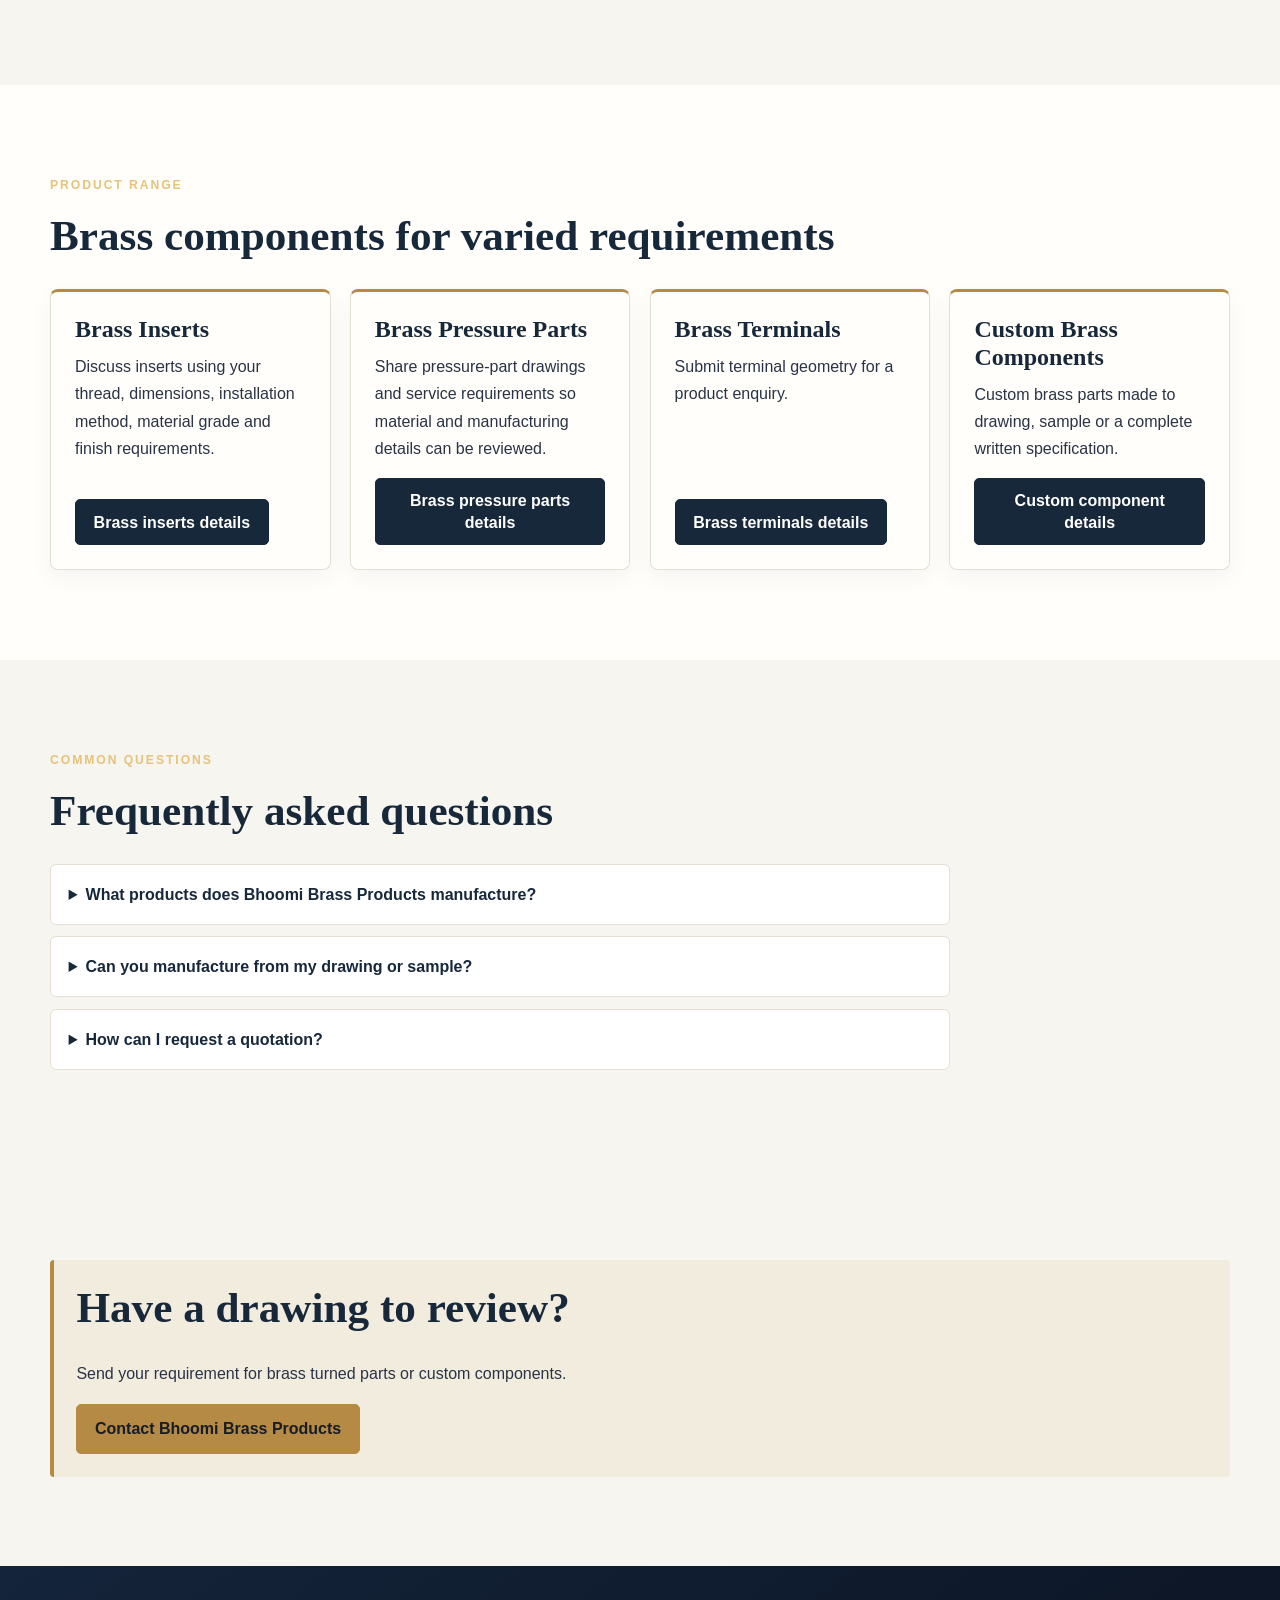
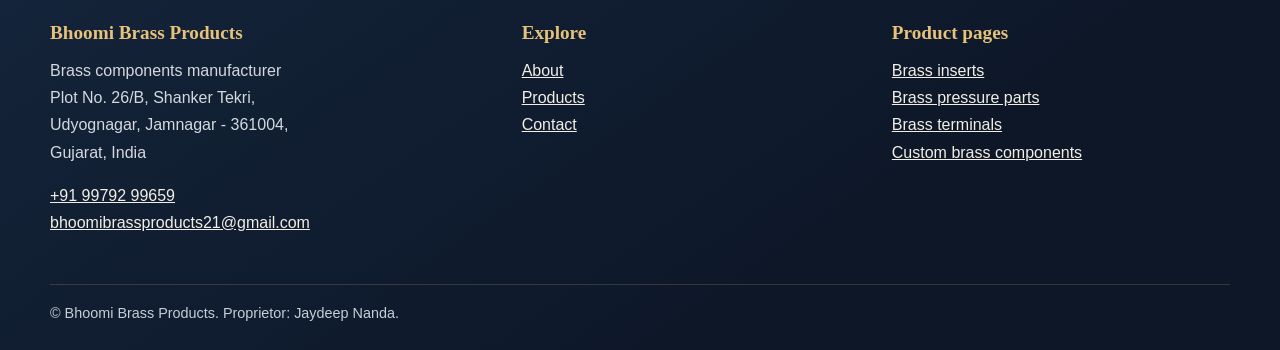
==== commit e6905ed1: "Updated website" ====
--- a/index.html
+++ b/index.html
@@ -91,6 +91,6 @@
   <div><h2>Bhoomi Brass Products</h2><p>Brass components manufacturer<br>Plot No. 26/B, Shanker Tekri,<br>Udyognagar, Jamnagar - 361004,<br>Gujarat, India</p><p><a href="tel:+919979299659">+91 99792 99659</a><br><a href="mailto:bhoomibrassproducts21@gmail.com">bhoomibrassproducts21@gmail.com</a></p></div>
   <div><h2>Explore</h2><p><a href="/about">About</a><br><a href="/products">Products</a><br><a href="/contact">Contact</a></p></div>
   <div><h2>Product pages</h2><p><a href="/brass-inserts">Brass inserts</a><br><a href="/brass-pressure-parts">Brass pressure parts</a><br><a href="/brass-terminals">Brass terminals</a><br><a href="/custom-brass-components">Custom brass components</a></p></div>
-</div><div class="copyright">© Bhoomi Brass Products. Business details marked [PLACEHOLDER] require confirmation before publication.</div></div></footer>
+</div><div class="copyright">© Bhoomi Brass Products. Proprietor: Jaydeep Nanda.</div></div></footer>
 <a class="button whatsapp" href="https://wa.me/919979299659" aria-label="Chat with Bhoomi Brass Products on WhatsApp">WhatsApp</a>
 </body><script>const menuToggle=document.querySelector(".nav-menu-toggle"),menu=document.querySelector(".nav-menu");menuToggle?.addEventListener("click",()=>{const open=menu.classList.toggle("is-open");menuToggle.setAttribute("aria-expanded",String(open))});document.addEventListener("click",event=>{if(menu&&!menu.contains(event.target)){menu.classList.remove("is-open");menuToggle?.setAttribute("aria-expanded","false")}});</script></html>
